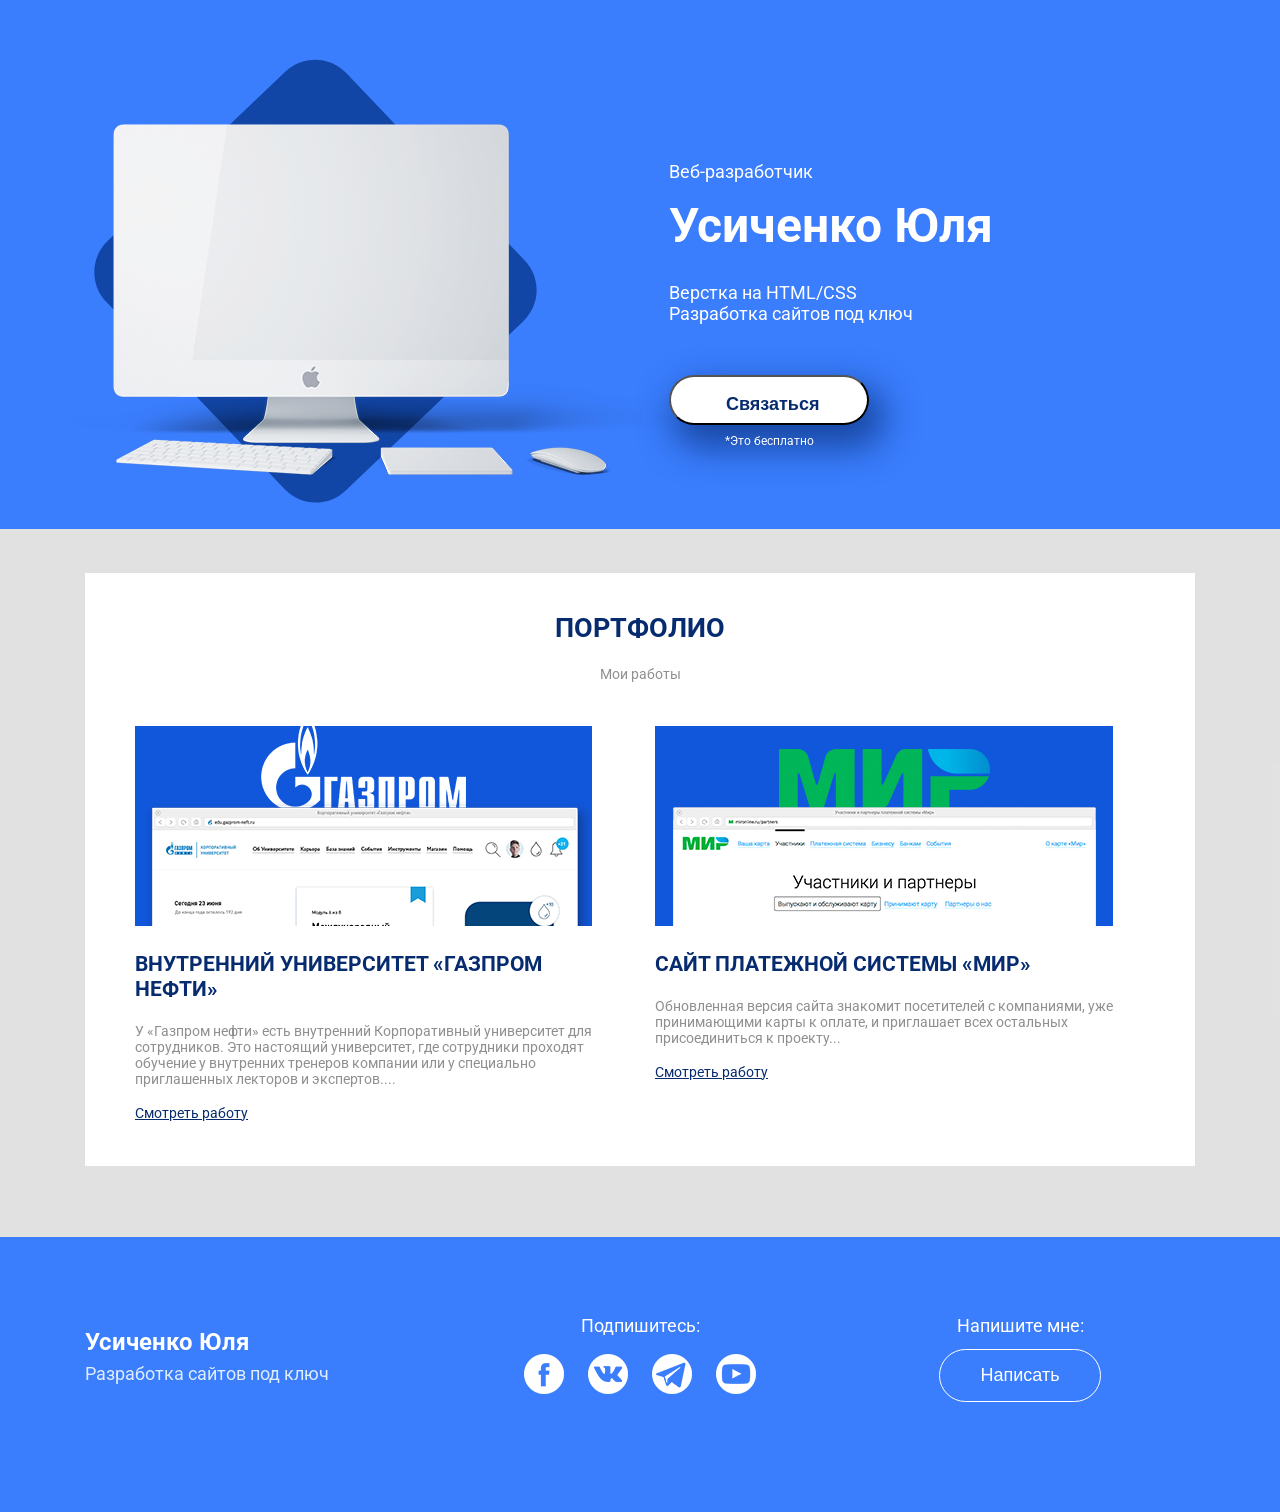
==== index.html @ de6fe104 "Add files via upload" ====
<!DOCTYPE html>
<html lang="en">
<head>
	  <!-- Важная техническая информация для браузера -->
		<meta charset="utf-8">
		<meta http-equiv="X-UA-Compatible" content="IE=edge">
		<meta name="viewport" content="width=device-width, initial-scale=1">

		<!-- Информация об Авторе и описание проекта -->
		<meta name="description" content="">
		<meta name="auyhor" content="">

		<!-- Иконка, которая будет на вкладке в браузере -->
		<link rel="icon" href="/favicon.ico">
		<!-- Заголовок на вкладке в браузере -->
		<title>Усиченко Юлия - создание сайтов</title>

		<!-- шрифты от Google-->

		<link href="https://fonts.googleapis.com/css?family=Roboto:400,700&amp;subset=cyrillic-ext" rel="stylesheet">
       		<!-- Подключаем наш файл со стилями, который находится в папке css-->
       	<link rel="stylesheet" href="css/bootstrap-grid.min.css">
		<link href="css/style.css" rel="stylesheet">
		
</head>

<body>
 <!-- Тут будет модержимое будущего сайта -->
<header>
<div class="container">
	<div class="row">
		<div class="col-xg-7">
		<img class="header-img" src="img/main-img.png" alt="Монитор">
		</div>

        <div class="col-xg-5">
	     <p class="header-pretitle">Веб-разработчик</p>
	     <h1 class="header-title">Усиченко Юля</h1>
         <p class="header-subtitle">Верстка на HTML/CSS <br>
                                   Разработка сайтов под ключ</p>
         <div class="header-button-block"> 
        
          <button class="header-button">Связаться</button>
          <small>*Это бесплатно</small>
         </div> 
        </div>
	</div>
</div>
</header>
<section class="portfolio">
	<div class="container">	
	<div class="portfolio-block">
		<h2 class="portfolio-title" >Портфолио</h2>
		<p class="portfolio-subtitle">Мои работы</p>
		<div class="row">
		<div class="col-md-6">
			<div class="portfolio-col1">
			 <img src="img/portfolio_img_1.jpg" alt="Гаспром">
			 <h3>внутренний университет «Газпром нефти»</h3>
			 <p clas="portfolio-text">У «Газпром нефти» есть внутренний Корпоративный университет для сотрудников. Это настоящий университет, где сотрудники проходят обучение у внутренних тренеров компании или у специально приглашенных лекторов и экспертов....</p>
			 <a href="#">Смотреть работу</a>
		    </div>
			
		</div>
		<div class="col-md-6">
			<div class="portfolio-col2">
			 <img src="img/portfolio_img_2.jpg" alt="Мир">
			 <h3>Сайт платежной системы «Мир»</h3>
			 <p class="portfolio-text">Обновленная версия сайта знакомит посетителей с компаниями, уже принимающими карты к оплате, и приглашает всех остальных присоединиться к проекту...</p>
			 <a href="#">Смотреть работу</a>
			</div>
		</div>
		</div>
	</div>
	</div>
</section>

<footer>
	<div class="container">
		<div class="row">
			<div class="col-md-4">
				 <h4 class="footer-author"> Усиченко Юля</h4>
				 <p class ="footer-text">Разработка сайтов под ключ</p>
				
			</div>
			<div class="col-md-4">
				<div class="social-block">
					<p>Подпишитесь:</p>
					<a href="#"><img src="img/social/facebook-logo-button.png" alt="f"></a>
					<a href="#"><img src="img/social/vk-social-logotype.png" alt="vk"></a>
					<a href="#"><img src="img/social/telegram-symbol.png" alt="t"></a>
					<a href="#"><img src="img/social/youtube-symbol.png" alt="y"></a>


				</div>
			</div>
			<div class="col-md-4">
				<div class="footer-act-block">
					<p class="footer-act">Напишите мне:</p>
				<button class="footer-button">Написать</button>
				</div>

			</div>


		</div>

	</div>
</footer>


</body>
</html>
---- css/style.css ----
/* Здесь будут храниться стили нашего сайта */
body{
	margin: 0;
	font-family:'Roboto';
	font-size: 18px;
}

img{max-width: 100%;}


header {
	padding-top: 59px;
	padding-bottom: 22px;
	background-color: #3a7dfd;
	color: #ffffff;

}
.header-pretitle
{
margin-top: 102px;
}
.header-title
{
font-size: 48px;
font-weight: 700;
line-height: 46.81px;
margin-top: 21px;
}
.header-subtitle{
margin-top: 20px;
}
.header-button{
	/* Style for "Прямоуголь" */
width: 200px;
height: 50px;
box-shadow: 10px 17px 34px 6px rgba(18, 61, 145, 0.83);
border-radius: 50px;
background-color: #ffffff;
color: #072b6f;
font-size: 18px;
font-weight: 700;
padding:17px 55px 17px 55px;
margin-top: 33px;
}
header small {
 font-size: 12px;
 display: block;
 text-align: center;
 margin-top: 9px;
}
.header-button-block{
	max-width:200px;
}

.portfolio{
	background-color: #dddd;
padding-top: 44px;
padding-bottom: 71px;

}
.portfolio-block{
	background-color: #fff;
	padding-top: 29px;
	padding-bottom: 44px;
}

.portfolio-title{
	text-align: center;
	font-weight: 700;
text-transform: uppercase;
color: #072b6f;
margin-top: 10px;
}

.portfolio-subtitle{
	text-align: center;
	margin-top: 10px;
	font-size: 14px;
	color: #7bb9ff;
	padding-bottom: 30px;
}
.portfolio-col1{
	padding-left: 50px;

}
.portfolio-col2{
	
	padding-right: 50px;
}

.portfolio-block h3{
color: #072b6f;
font-weight: 700;
text-transform: uppercase;
}
.portfolio-block p{
	color: #8f8f8f;
font-size: 14px;
font-weight: 400;
}

.portfolio-block a{
	color: #072b6f;
font-size: 14px;
font-weight: 400;
text-decoration: underline;
}
footer {
	background-color: #3a7dfd;
	color: #ffffff;
	padding-top: 60px;
	padding-bottom: 110px;
 }

.footer-author{
	font-size: 24px;
    font-weight: 700;
	margin-bottom: 7px;
}
.footer-text{
color: #deedfe;
margin-top: 0;	
}
.social-block{
text-align: center;

}
.social-block a{
display: inline;
margin-left: 10px;
margin-right: 10px;

}
.footer-act{ margin-bottom: 13px; }


.footer-act-block{
	text-align: center;
}

.footer-button{
display: inline-block;
border: 1px solid #ffffff;
background-color: transparent;
color: #fff;
font-size:18px;
border-radius:50px;
padding: 15px 40px;
}
@media(max-width: 1200px)
{
	.header-pretitle{
	margin-top: 60px;
     }
}

@media(max-width: 992px){
	.header-img{
		display: none;
	}
	.header-pretitle{
		margin-top: 10px;
     }
     .footer-text{
     	font-size: 14px;
     }
     .social-block a{
     	margin-left: 5px;
     	margin-right: 5px;
     }
     .social-block img{
     	width: 30px;
     }
     .footer-botton{
     	font-size: 14px;
     	padding: 8px 35px;
     }
}
@media(max-width: 768px)
{
	.portfolio-col1{
		padding-left: 20px;
		padding-right: 20px;
		margin-bottom: 40px;
	}
	.portfolio-col2{
		padding-left: 20px;
		padding-right: 20px;
	}
	.footer-author{
		text-align: center;}
	.footer-text {text-align: center;}
}
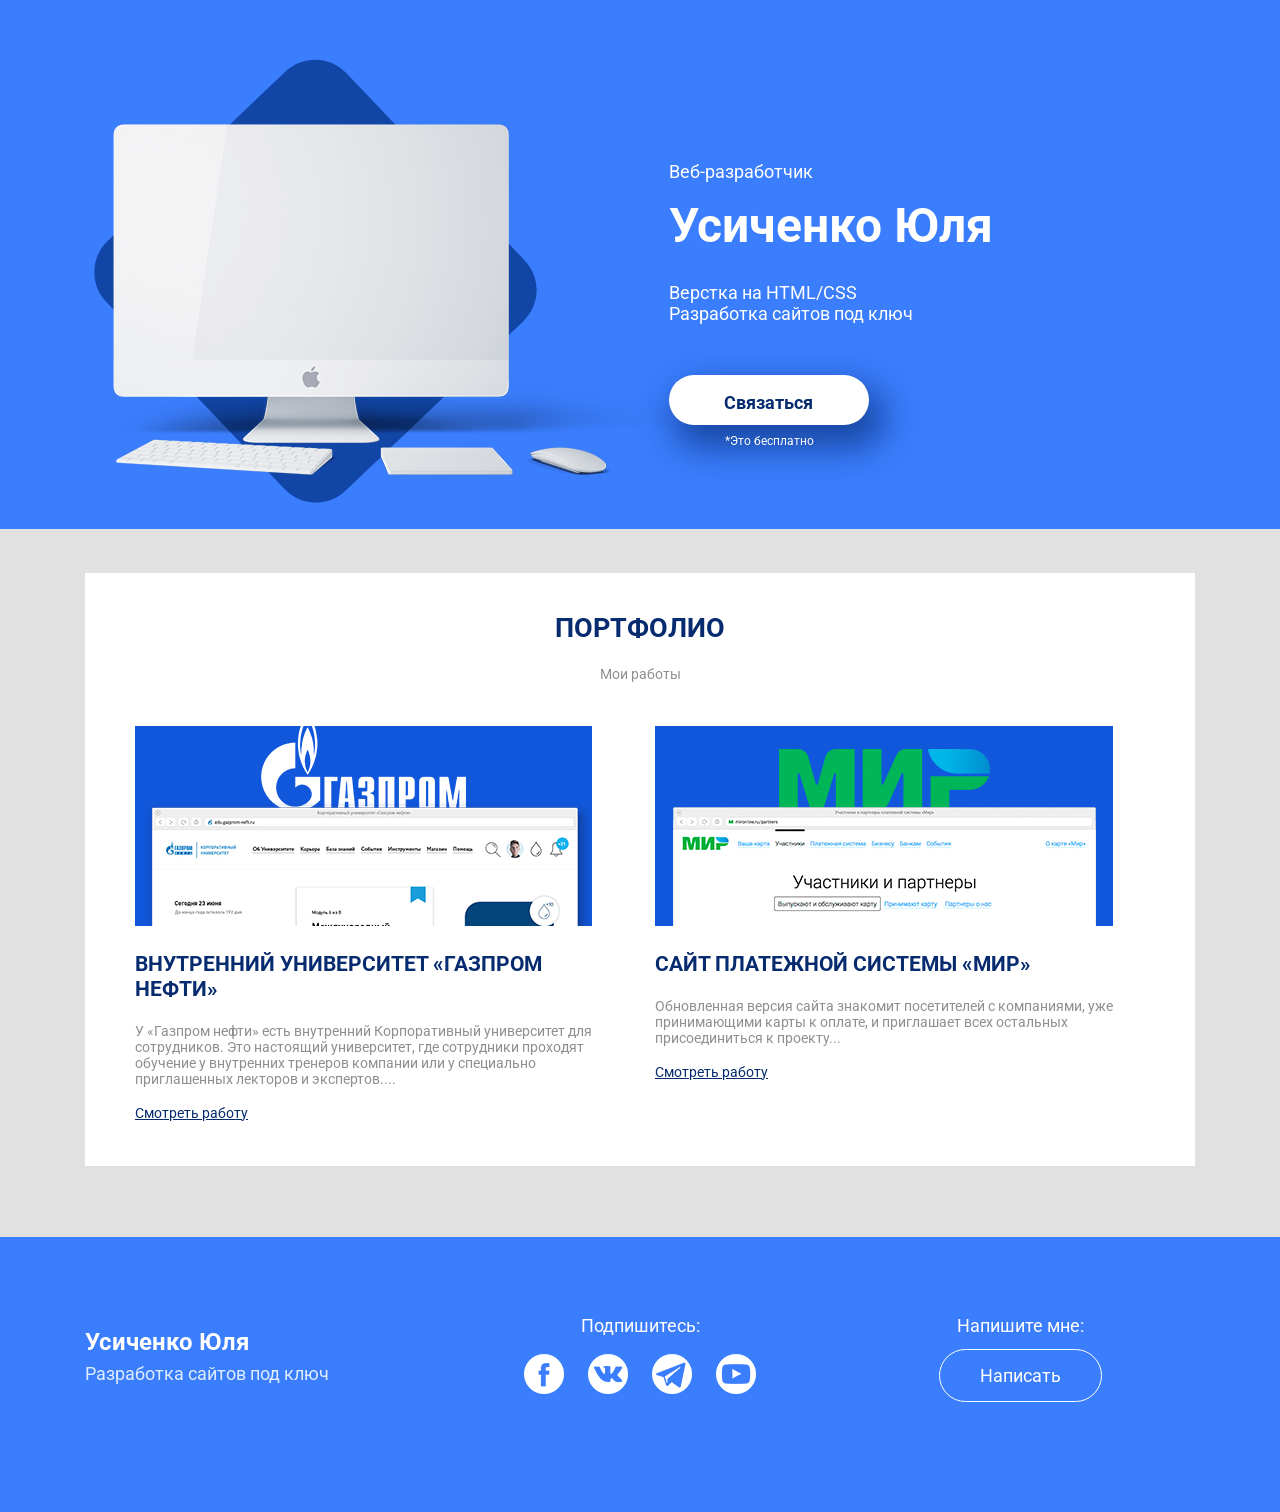
==== commit 2ed83d82: "Add files via upload" ====
--- a/index.html
+++ b/index.html
@@ -40,7 +40,7 @@
                                    Разработка сайтов под ключ</p>
          <div class="header-button-block"> 
         
-          <button class="header-button">Связаться</button>
+          <a href="https://vk.com/yuklya91" class="header-button">Связаться</a>
           <small>*Это бесплатно</small>
          </div> 
         </div>
@@ -87,7 +87,7 @@
 				<div class="social-block">
 					<p>Подпишитесь:</p>
 					<a href="#"><img src="img/social/facebook-logo-button.png" alt="f"></a>
-					<a href="#"><img src="img/social/vk-social-logotype.png" alt="vk"></a>
+					<a href="https://vk.com/yuklya91"><img src="img/social/vk-social-logotype.png" alt="vk"></a>
 					<a href="#"><img src="img/social/telegram-symbol.png" alt="t"></a>
 					<a href="#"><img src="img/social/youtube-symbol.png" alt="y"></a>
 
@@ -97,7 +97,7 @@
 			<div class="col-md-4">
 				<div class="footer-act-block">
 					<p class="footer-act">Напишите мне:</p>
-				<button class="footer-button">Написать</button>
+				<a href="https://vk.com/yuklya91"class="footer-button">Написать</a>
 				</div>
 
 			</div>
--- a/css/style.css
+++ b/css/style.css
@@ -30,7 +30,8 @@
 margin-top: 20px;
 }
 .header-button{
-	/* Style for "Прямоуголь" */
+display: inline-block;
+text-decoration: none;
 width: 200px;
 height: 50px;
 box-shadow: 10px 17px 34px 6px rgba(18, 61, 145, 0.83);
@@ -140,6 +141,7 @@
 
 .footer-button{
 display: inline-block;
+text-decoration: none;
 border: 1px solid #ffffff;
 background-color: transparent;
 color: #fff;
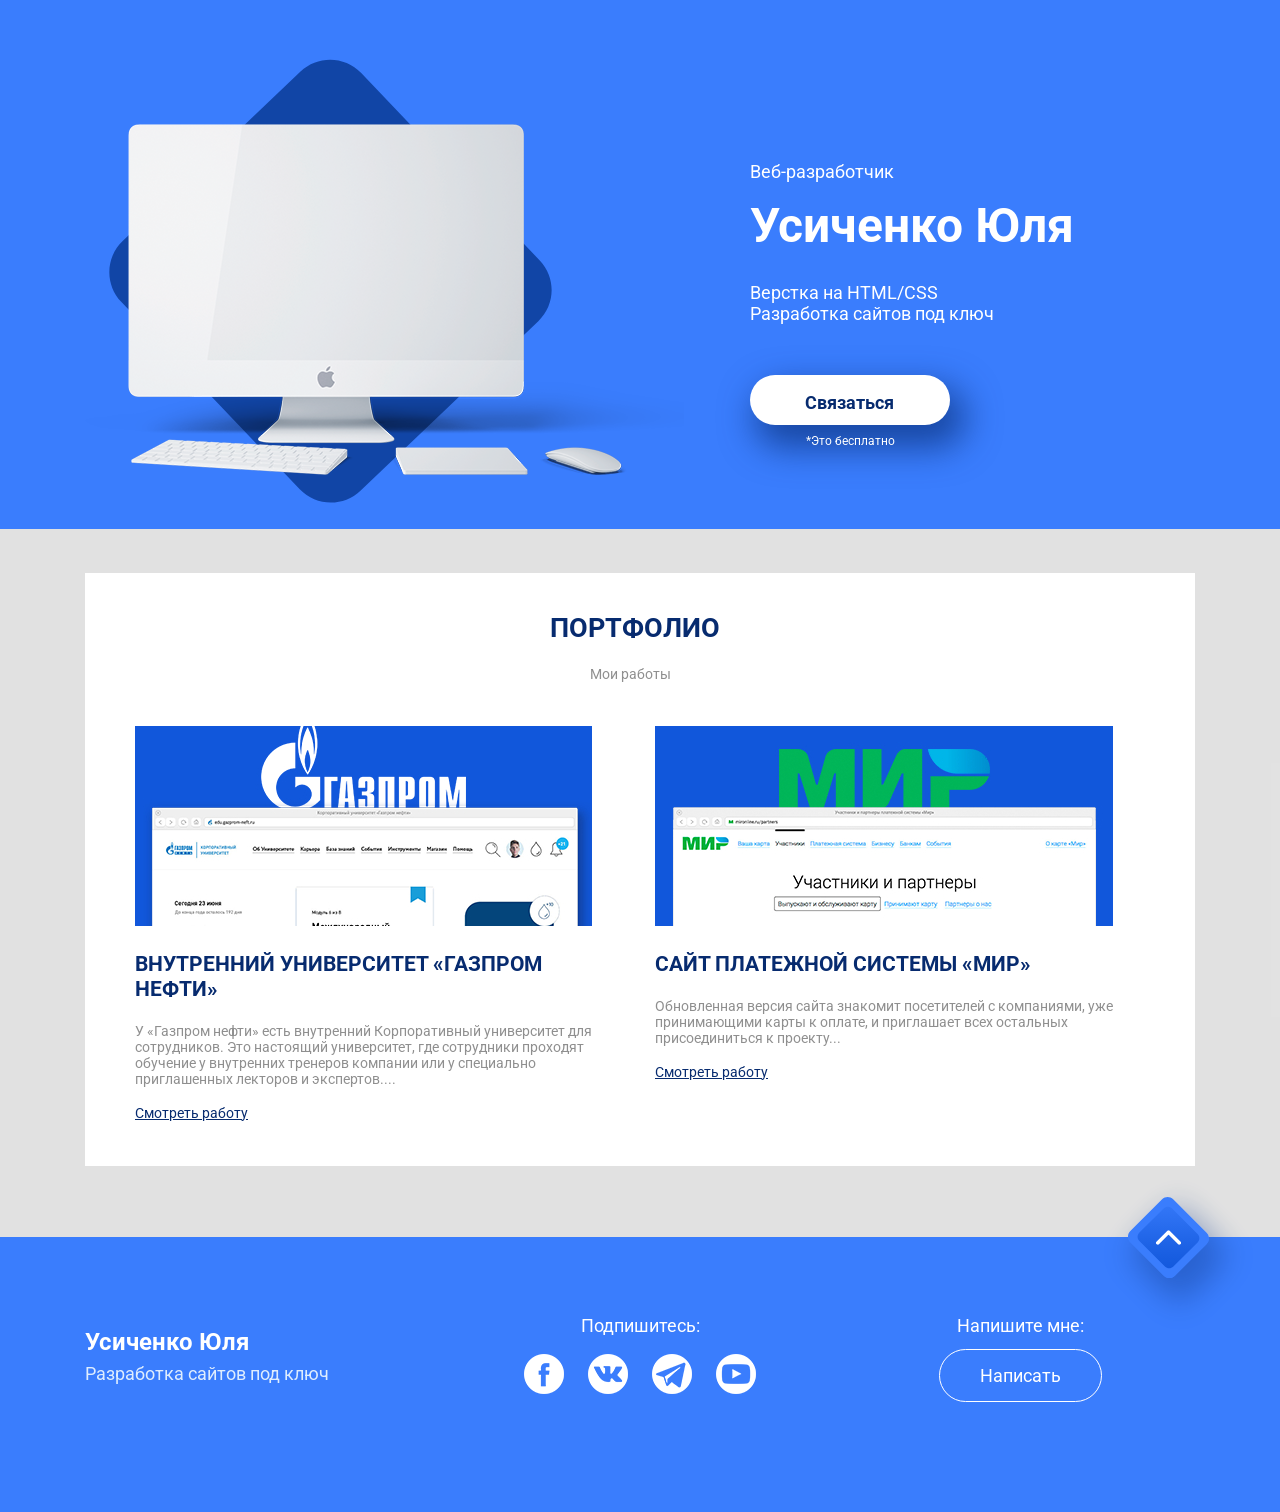
==== commit 9238f027: "Add files via upload" ====
--- a/index.html
+++ b/index.html
@@ -11,7 +11,6 @@
 		<meta name="auyhor" content="">
 
 		<!-- Иконка, которая будет на вкладке в браузере -->
-		<link rel="icon" href="/favicon.ico">
 		<!-- Заголовок на вкладке в браузере -->
 		<title>Усиченко Юлия - создание сайтов</title>
 
@@ -21,24 +20,26 @@
        		<!-- Подключаем наш файл со стилями, который находится в папке css-->
        	<link rel="stylesheet" href="css/bootstrap-grid.min.css">
 		<link href="css/style.css" rel="stylesheet">
+		<link rel="stylesheet" href="css/animate.css">
 		
 </head>
 
 <body>
  <!-- Тут будет модержимое будущего сайта -->
-<header>
+
+<header id="fs">
 <div class="container">
 	<div class="row">
-		<div class="col-xg-7">
-		<img class="header-img" src="img/main-img.png" alt="Монитор">
+		<div class="col-xl-7">
+		<img class="header-img wow fadeInLeft" src="img/main-img.png" alt="Монитор">
 		</div>
 
-        <div class="col-xg-5">
-	     <p class="header-pretitle">Веб-разработчик</p>
-	     <h1 class="header-title">Усиченко Юля</h1>
-         <p class="header-subtitle">Верстка на HTML/CSS <br>
+        <div class="col-xl-5">
+	     <p class="header-pretitle wow fadeInRightBig" data-wow-delay="0.1s">Веб-разработчик</p>
+	     <h1 class="header-title wow fadeInRight" data-wow-delay="0.2s"> Усиченко Юля</h1>
+         <p class="header-subtitle wow fadeInRight"data-wow-delay="0.3s">Верстка на HTML/CSS <br>
                                    Разработка сайтов под ключ</p>
-         <div class="header-button-block"> 
+         <div class="header-button-block wow fadeInRight" data-wow-delay="0.4s"> 
         
           <a href="https://vk.com/yuklya91" class="header-button">Связаться</a>
           <small>*Это бесплатно</small>
@@ -76,6 +77,7 @@
 </section>
 
 <footer>
+	<a href="#fs" class="upper"> <img src="img/img-botton (1).png" alt="none"></a>
 	<div class="container">
 		<div class="row">
 			<div class="col-md-4">
@@ -86,10 +88,10 @@
 			<div class="col-md-4">
 				<div class="social-block">
 					<p>Подпишитесь:</p>
-					<a href="#"><img src="img/social/facebook-logo-button.png" alt="f"></a>
-					<a href="https://vk.com/yuklya91"><img src="img/social/vk-social-logotype.png" alt="vk"></a>
-					<a href="#"><img src="img/social/telegram-symbol.png" alt="t"></a>
-					<a href="#"><img src="img/social/youtube-symbol.png" alt="y"></a>
+					<a class="wow bounceInDown" data-wow-delay="0.1s" href="#"><img src="img/social/facebook-logo-button.png" alt="f"></a>
+					<a class="wow bounceInDown" data-wow-delay="0.2s" href="#"><img src="img/social/vk-social-logotype.png" alt="vk"></a>
+					<a class="wow bounceInDown" data-wow-delay="0.3s" href="#"><img src="img/social/telegram-symbol.png" alt="t"></a>
+					<a class="wow bounceInDown" data-wow-delay="0.4s" href="#"><img src="img/social/youtube-symbol.png" alt="y"></a>
 
 
 				</div>
@@ -107,7 +109,7 @@
 
 	</div>
 </footer>
-
-
+<script src="js/wow.min.js"></script>
+<script>new WOW().init();</script>
 </body>
 </html>
--- a/css/style.css
+++ b/css/style.css
@@ -42,6 +42,13 @@
 font-weight: 700;
 padding:17px 55px 17px 55px;
 margin-top: 33px;
+-webkit-transition: 0.2s;
+-o-transition: 0.2s;
+transition: 0.2s;
+}
+
+.header-button:hover{
+	box-shadow: none;
 }
 header small {
  font-size: 12px;
@@ -71,6 +78,7 @@
 text-transform: uppercase;
 color: #072b6f;
 margin-top: 10px;
+margin-right: 10px;
 }
 
 .portfolio-subtitle{
@@ -79,6 +87,7 @@
 	font-size: 14px;
 	color: #7bb9ff;
 	padding-bottom: 30px;
+	margin-right: 20px;
 }
 .portfolio-col1{
 	padding-left: 50px;
@@ -107,11 +116,17 @@
 text-decoration: underline;
 }
 footer {
+	position: relative;
 	background-color: #3a7dfd;
 	color: #ffffff;
 	padding-top: 60px;
 	padding-bottom: 110px;
  }
+.upper{
+position: absolute;
+right: 27px;
+top: -57px;
+}
 
 .footer-author{
 	font-size: 24px;
@@ -148,7 +163,15 @@
 font-size:18px;
 border-radius:50px;
 padding: 15px 40px;
-}
+-webkit-transition: 0.2s;
+-o-transition: 0.2s;
+transition: 0.2s;
+}
+.footer-button:hover{
+background-color: #fff;
+color: #3a7dfd;
+}
+
 @media(max-width: 1200px)
 {
 	.header-pretitle{
@@ -160,8 +183,15 @@
 	.header-img{
 		display: none;
 	}
+	.header-title{
+		font-size: 30px;
+	}
 	.header-pretitle{
+		font-size: 20px;
 		margin-top: 10px;
+     }
+     .header-botton-block{
+     	padding-left: 20px;	
      }
      .footer-text{
      	font-size: 14px;
@@ -192,4 +222,5 @@
 	.footer-author{
 		text-align: center;}
 	.footer-text {text-align: center;}
+	
 }
